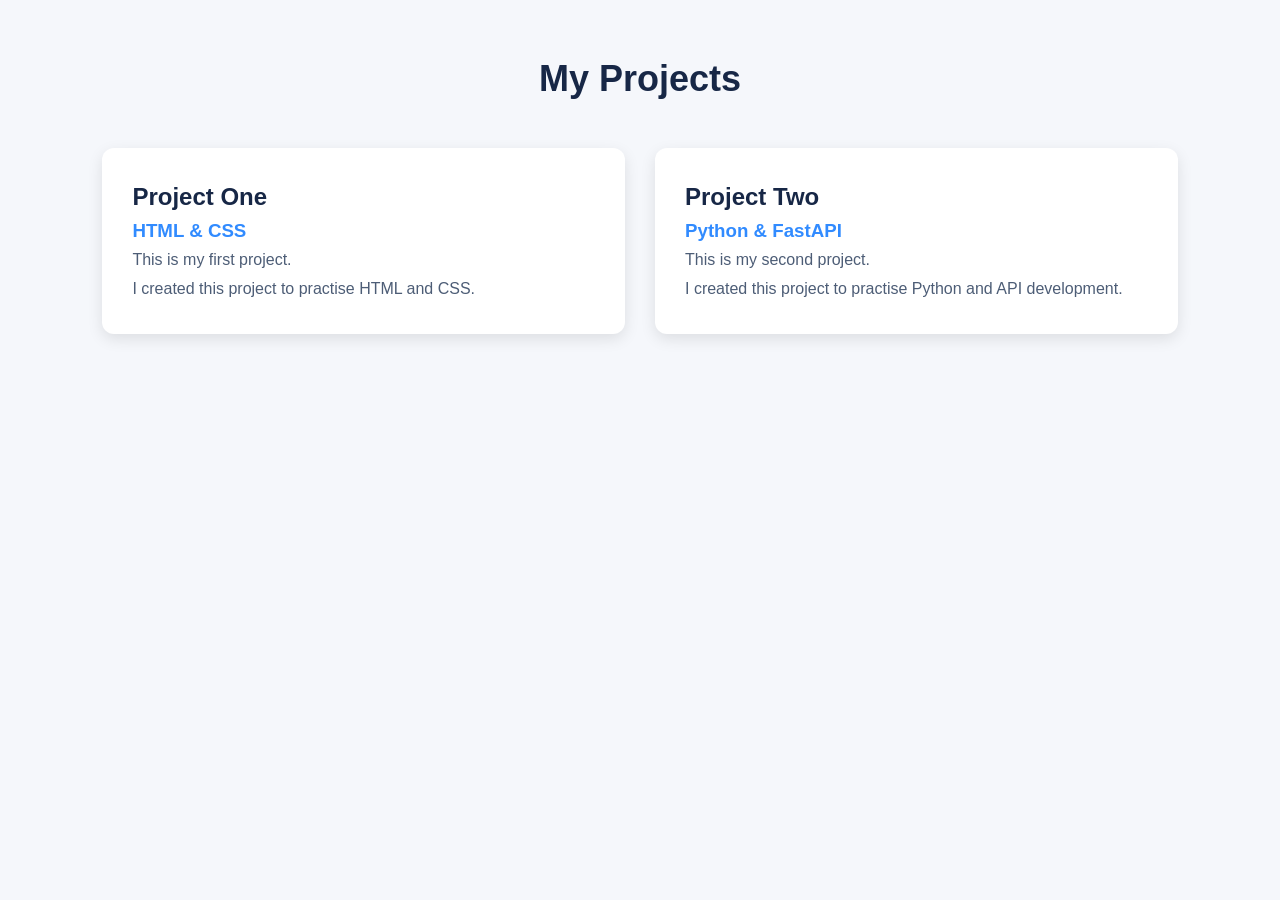
==== projects.html @ ce5f9088 "first commit" ====
<!DOCTYPE html>
<html lang="en">
<head>
    <meta charset="UTF-8">
    <meta name="viewport" content="width=device-width, initial-scale=1.0">
    <title>My Projects</title>
    <link rel="stylesheet" href="style1.css">
</head>
<body>

    <section class="project-page">
        <h1 class="projects-title">My Projects</h1>

        <div class="project-container">

            <div class="project-card">
                <h2>Project One</h2>
                <h3>HTML & CSS</h3>
                <p>This is my first project.</p>
                <p>I created this project to practise HTML and CSS.</p>
            </div>

            <div class="project-card">
                <h2>Project Two</h2>
                <h3>Python & FastAPI</h3>
                <p>This is my second project.</p>
                <p>I created this project to practise Python and API development.</p>
            </div>

        </div>
    </section>

</body>
</html>
---- style1.css ----
/* Basic reset */
* {
    margin: 0;
    padding: 0;
    box-sizing: border-box;
}

html {
    scroll-behavior: smooth;
}

body {
    font-family: Arial, sans-serif;
    color: #ffffff;
    background: #f5f7fb;
    line-height: 1.6;
}

/* Navigation bar */
.navbar {
    display: flex;
    justify-content: space-between;
    align-items: center;
    padding: 20px 9%;
    background: #101d38;
    border-bottom: 1px solid #29466e;
}

.logo {
    font-size: 27px;
}

.logo span,
.hero h1 span {
    color: #318bff;
}

.nav-links {
    display: flex;
    gap: 30px;
    list-style: none;
}

.nav-links a {
    text-decoration: none;
    color: white;
    transition: color 0.3s;
}

.nav-links a:hover {
    color: #318bff;
}

/* Home hero section */
.hero {
    min-height: 520px;
    padding: 80px 9%;
    display: flex;
    align-items: center;
    justify-content: space-between;
    gap: 50px;
    background: linear-gradient(120deg, #101d38, #132e59);
}

.hero-content {
    max-width: 650px;
}

.intro {
    font-size: 18px;
    letter-spacing: 3px;
}

.hero h1 {
    font-size: clamp(42px, 5vw, 64px);
    line-height: 1.2;
    margin: 10px 0;
}

.hero h3 {
    font-size: 21px;
    font-weight: 500;
    margin: 15px 0;
}

.description {
    color: #d4e0f5;
    font-size: 17px;
    max-width: 580px;
    margin-bottom: 28px;
}

/* Buttons */
.buttons {
    display: flex;
    flex-wrap: wrap;
    gap: 15px;
}

.btn {
    display: inline-block;
    padding: 12px 22px;
    border-radius: 7px;
    text-decoration: none;
    transition: 0.3s;
}

.primary-btn {
    background: #318bff;
    color: white;
}

.primary-btn:hover {
    background: #1768d1;
    transform: translateY(-2px);
}

.secondary-btn {
    border: 1px solid #6397d9;
    color: white;
}

.secondary-btn:hover {
    background: #24446f;
}

/* Profile placeholder */
.hero-image {
    flex-shrink: 0;
}

.profile-circle {
    width: 260px;
    height: 260px;
    border: 5px solid #318bff;
    border-radius: 50%;
    background: linear-gradient(135deg, #274d7c, #0c1830);
    display: flex;
    justify-content: center;
    align-items: center;
    box-shadow: 0 0 35px #318bff30;
}

.profile-circle span {
    font-size: 65px;
    font-weight: bold;
    color: #ffffff;
}

/* About section */
.about {
    padding: 75px 9%;
    background: #ffffff;
    color: #172746;
}

.about-content {
    max-width: 750px;
}

.section-label {
    color: #318bff;
    letter-spacing: 2px;
    font-size: 13px;
    font-weight: bold;
}

.about h2,
.simple-section h2 {
    font-size: 34px;
    margin-bottom: 18px;
}

.about-content > p:not(.section-label) {
    color: #4d5d76;
    margin-bottom: 15px;
    font-size: 17px;
}

/* Other sections */
.simple-section {
    padding: 55px 9%;
    text-align: center;
    color: #172746;
}

.simple-section p {
    color: #4d5d76;
}

#projects {
    background: #eaf1fb;
}

footer {
    padding: 20px;
    text-align: center;
    background: #101d38;
    color: white;
}

/* Mobile responsive design */
@media (max-width: 768px) {
    .navbar {
        flex-direction: column;
        gap: 15px;
        padding: 20px;
    }

    .nav-links {
        justify-content: center;
        flex-wrap: wrap;
        gap: 15px;
    }

    .hero {
        flex-direction: column-reverse;
        text-align: center;
        padding: 55px 7%;
        gap: 30px;
    }

    .hero h3 {
        font-size: 18px;
    }

    .buttons {
        justify-content: center;
    }

    .profile-circle {
        width: 180px;
        height: 180px;
    }

    .about {
        padding: 50px 7%;
    }
}


.about-page {
    background-color: #f5f7fb;
    color: #172746;
    padding: 80px 8%;
    min-height: 80vh;
}

/* Two-column layout */
.about-container {
    max-width: 1100px;
    margin: 0 auto;

    display: flex;
    justify-content: space-between;
    align-items: flex-start;
    gap: 50px;
}

/* Left column */
.about-content {
    flex: 1;
    min-width: 0;
}

.about-content h2,
.contact-content h2 {
    font-size: 32px;
    margin-bottom: 20px;
}

.about-content > p:not(.section-label) {
    color: #4d5d76;
    font-size: 16px;
    line-height: 1.8;
    margin-bottom: 18px;
}

/* Right column */
.contact-content {
    flex: 0 0 40%;
    background-color: white;
    padding: 30px;
    border-radius: 12px;
    box-shadow: 0 5px 20px rgba(0, 0, 0, 0.08);
}

.section-label {
    color: #318bff;
    font-size: 13px;
    font-weight: bold;
    letter-spacing: 2px;
    margin-bottom: 10px;
}

.contact-item {
    padding: 15px 0;
    border-bottom: 1px solid #e5eaf2;
}

.contact-item:last-child {
    border-bottom: none;
}

.contact-item h3 {
    font-size: 16px;
    color: #172746;
    margin-bottom: 5px;
}

.contact-item p {
    color: #4d5d76;
    overflow-wrap: anywhere;
}

/* Mobile responsive layout */
@media (max-width: 768px) {
    .about-page {
        padding: 40px 6%;
    }

    .about-container {
        flex-direction: column;
        gap: 35px;
    }

    .about-content,
    .contact-content {
        width: 100%;
        flex: auto;
    }
}


/* projcts css */


/* Projects section */
.project-page {
    background-color: #f5f7fb;
    color: #172746;
    padding: 60px 8%;
    min-height: 80vh;
}

.projects-title {
    text-align: center;
    font-size: 36px;
    margin-bottom: 40px;
}

/* Common parent for both projects */
.project-container {
    max-width: 1100px;
    margin: 0 auto;

    display: flex;
    flex-direction: row;
    align-items: stretch;
    gap: 30px;
}


* {
    box-sizing: border-box;
}

body {
    margin: 0;
    font-family: Arial, sans-serif;
}

.project-page {
    background-color: #f5f7fb;
    min-height: 100vh;
    padding: 50px 8%;
}

.projects-title {
    text-align: center;
    margin-bottom: 40px;
    color: #172746;
}

/* This arranges both projects horizontally */
.project-container {
    display: flex;
    flex-direction: row;
    gap: 30px;
    max-width: 1100px;
    margin: 0 auto;
}

.project-card {
    flex: 1;
    min-width: 0;
    background-color: white;
    padding: 30px;
    border-radius: 12px;
    box-shadow: 0 5px 15px rgba(0, 0, 0, 0.1);
}

.project-card h2 {
    color: #172746;
}

.project-card h3 {
    color: #318bff;
}

.project-card p {
    color: #4d5d76;
    line-height: 1.8;
}

/* On small screens, stack the projects */
@media (max-width: 768px) {
    .project-container {
        flex-direction: column;
    }
}
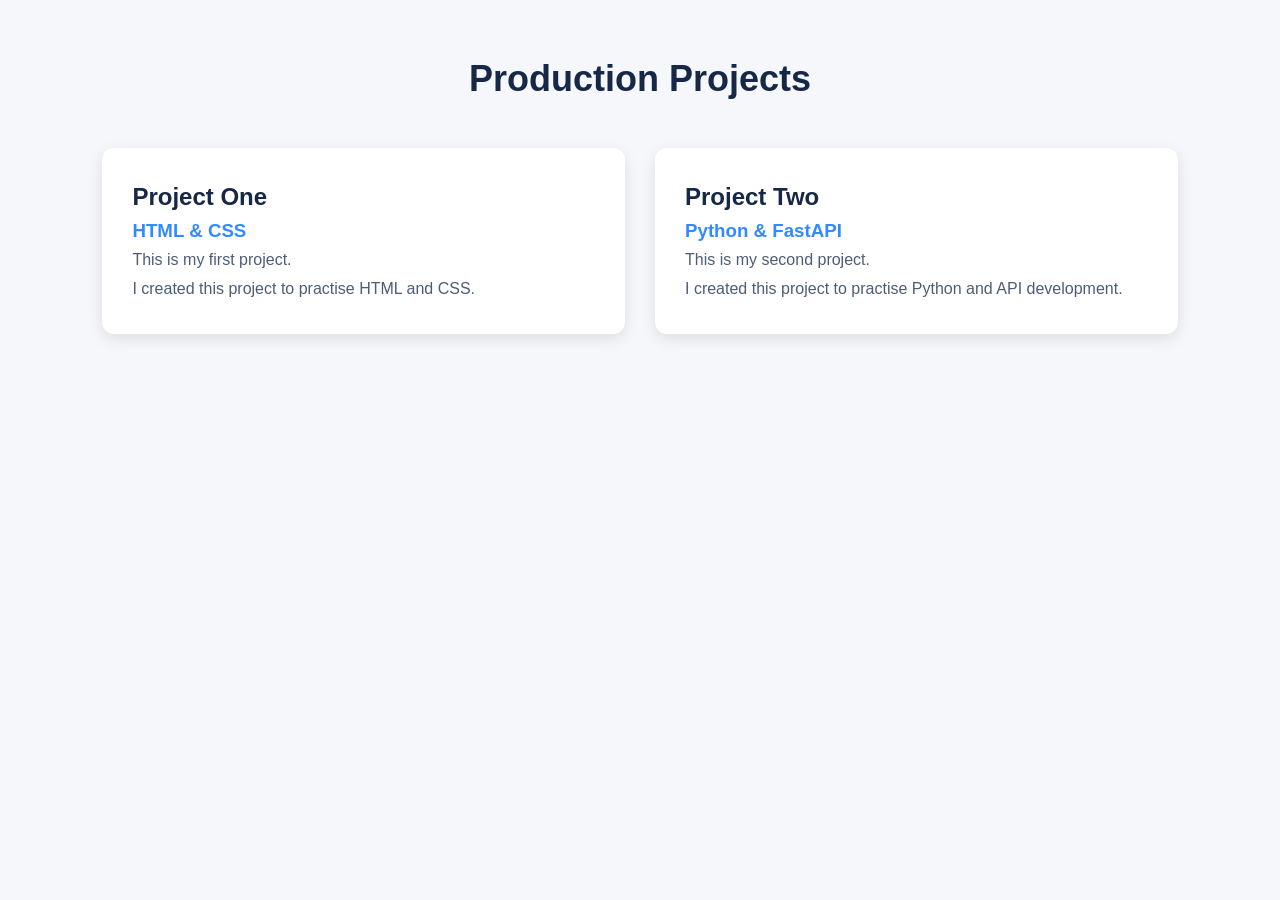
==== commit d7d388a8: "update" ====
--- a/projects.html
+++ b/projects.html
@@ -10,7 +10,7 @@
 <body>
 
     <section class="project-page">
-        <h1 class="projects-title">My Projects</h1>
+        <h1 class="projects-title">Production Projects</h1>
 
         <div class="project-container">
 
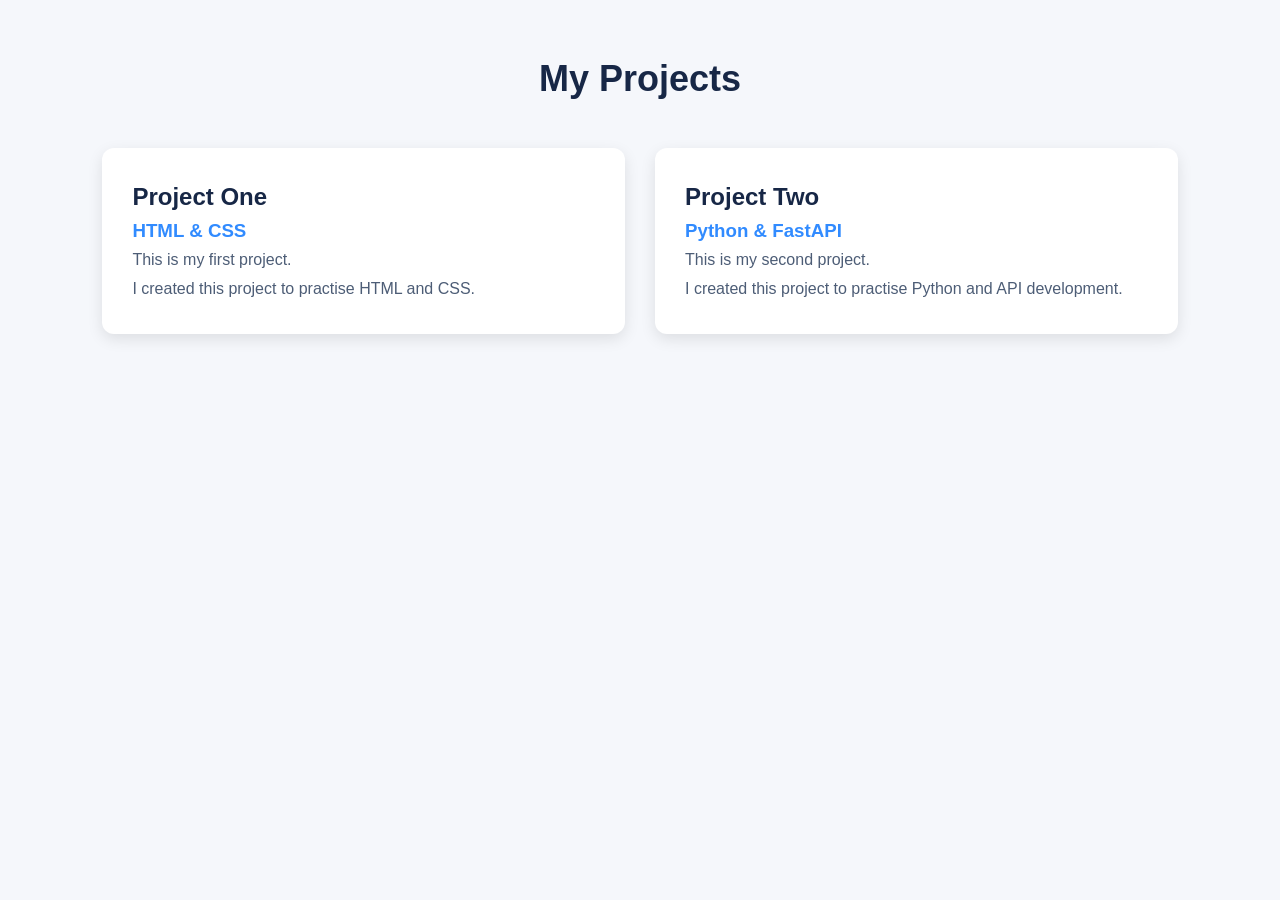
==== commit 307b1965: "update" ====
--- a/projects.html
+++ b/projects.html
@@ -10,7 +10,7 @@
 <body>
 
     <section class="project-page">
-        <h1 class="projects-title">Production Projects</h1>
+        <h1 class="projects-title">My Projects</h1>
 
         <div class="project-container">
 
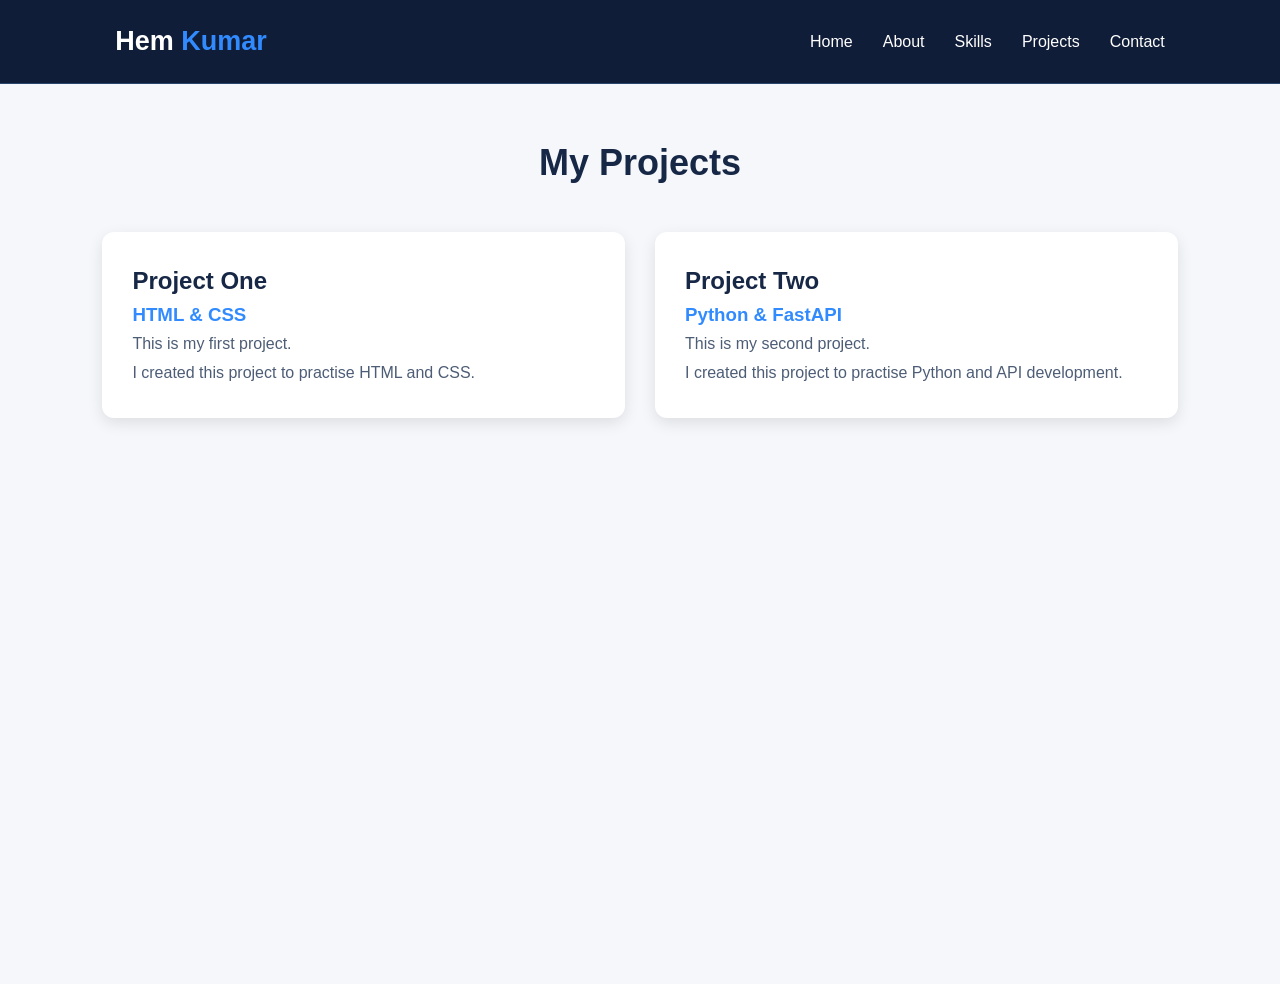
==== commit 5c3c45cc: "updated project" ====
--- a/projects.html
+++ b/projects.html
@@ -8,7 +8,19 @@
     <link rel="stylesheet" href="style1.css">
 </head>
 <body>
+<header>
+        <nav class="navbar">
+            <h2 class="logo">Hem <span>Kumar</span></h2>
 
+            <ul class="nav-links">
+                <li><a href="index1.html">Home</a></li>
+                <li><a href="about.html">About</a></li>
+                <li><a href="index1.html#skills">Skills</a></li>
+                <li><a href="projects.html">Projects</a></li>
+                <li><a href="about.html#contact">Contact</a></li>
+            </ul>
+        </nav>
+    </header>
     <section class="project-page">
         <h1 class="projects-title">My Projects</h1>
 
